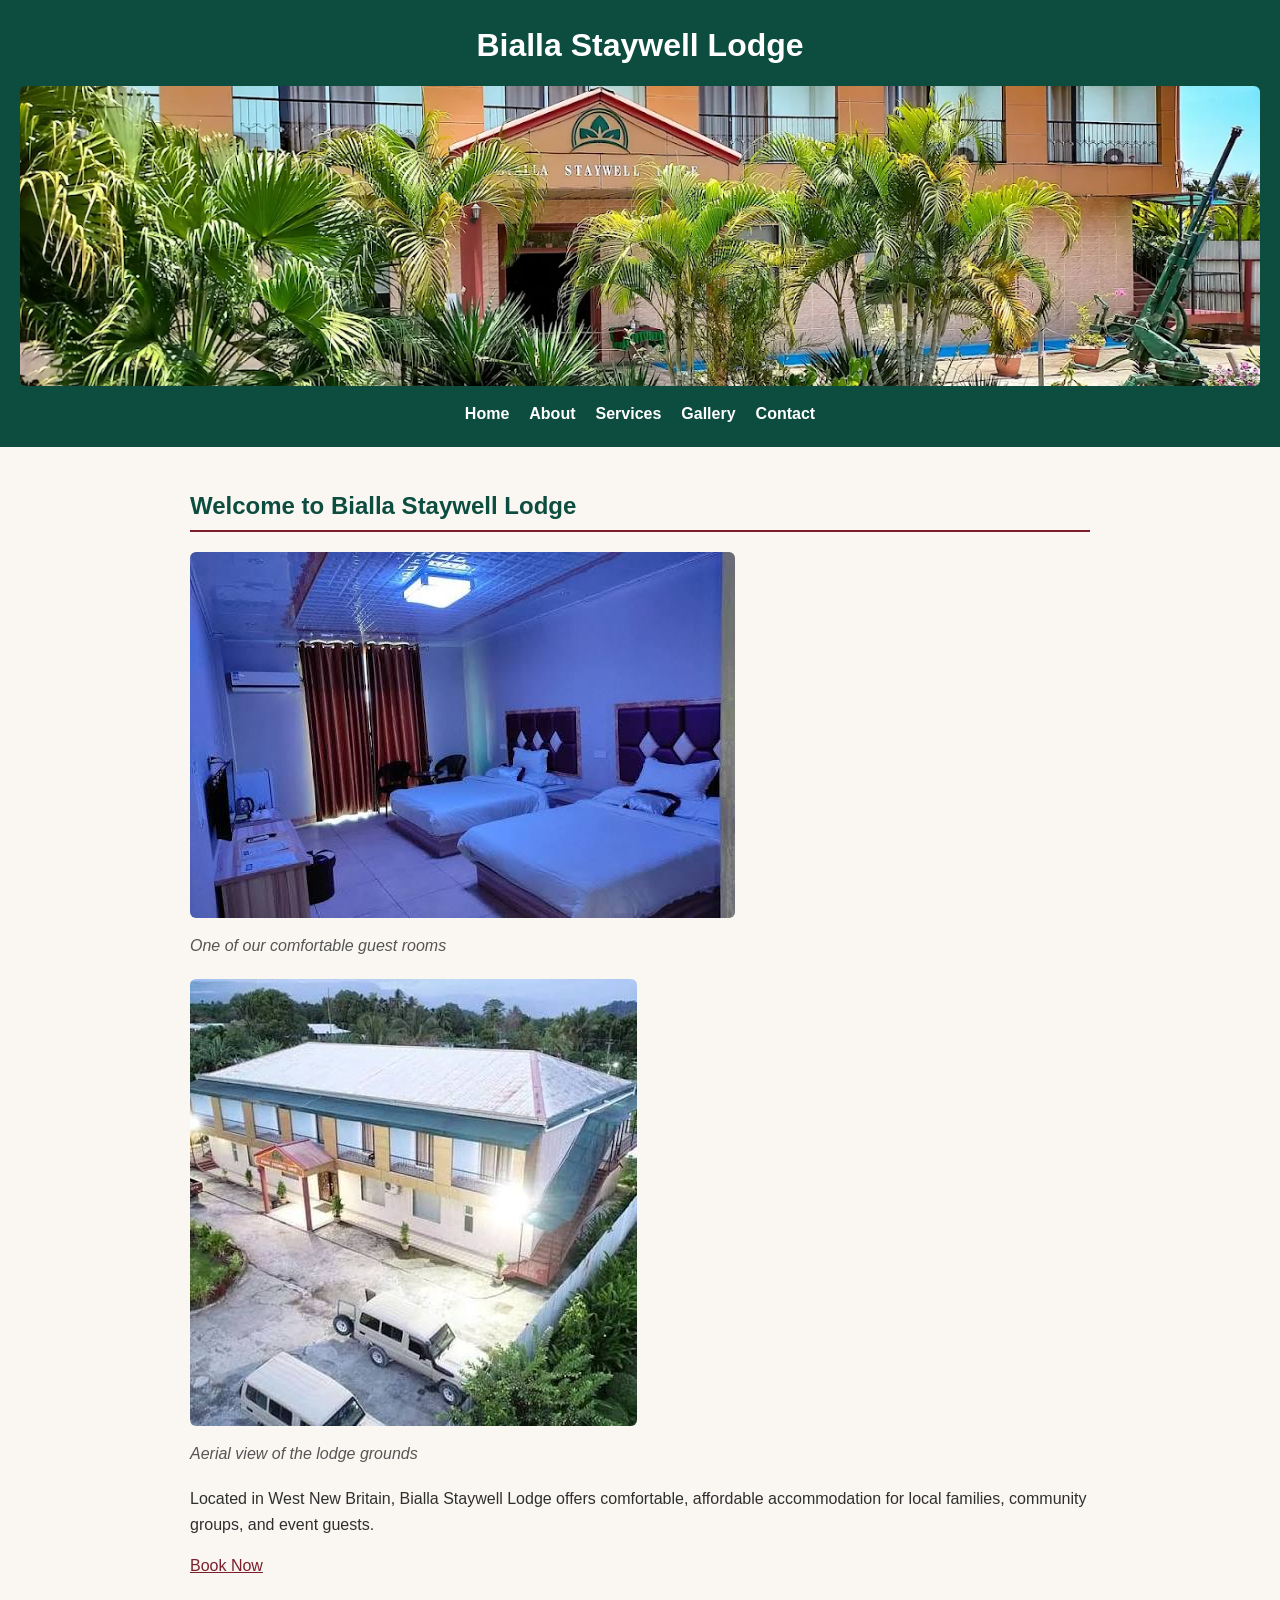
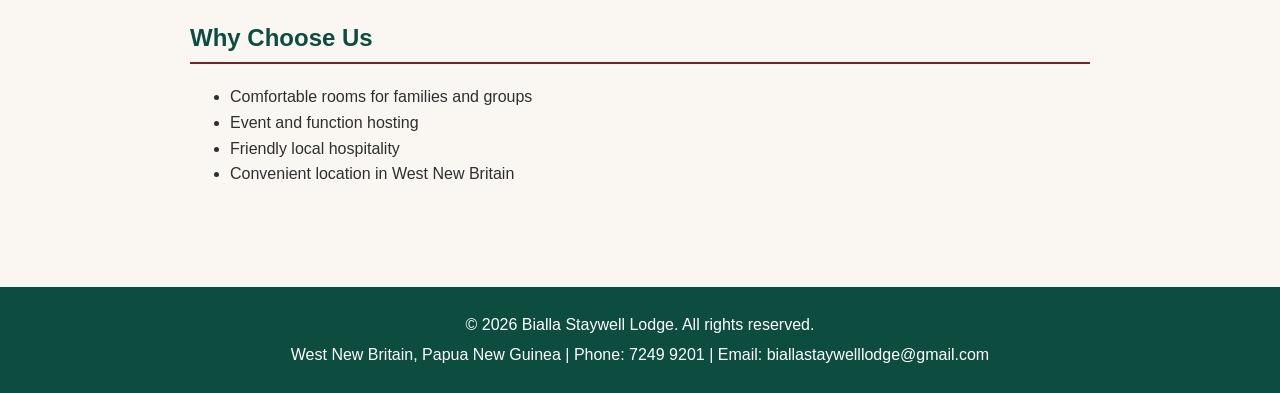
==== index.html @ 3b3d1311 "Add website files" ====
<!DOCTYPE html>
<html lang="en">
<head>
    <meta name="description" content="Bialla Staywell Lodge offers comforatable, affordable accommodation in West New Britain, Papua New Guinea.">
    <meta charset="UTF-8">
    <meta name="viewport" content="width=device-width, initial-scale=1.0">
    <title>Bialla Staywell Lodge | Home</title>

    <link rel="stylesheet" href="css/style.css">
</head>
<body>
    <header>
        <h1>Bialla Staywell Lodge</h1>
            <img src="images/staywell-cover.webp" alt="Front entrance view of Bialla Staywell Lodge in West New Britain">
        <nav>
            <ul>
                <li><a href="index.html">Home</a></li>
                <li><a href="about.html">About</a></li>
                <li><a href="services.html">Services</a></li>
                <li><a href="gallery.html">Gallery</a></li>
                <li><a href="contact.html">Contact</a></li>
            </ul>
        </nav>
    </header>

<main>
<section>
    <h2>Welcome to Bialla Staywell Lodge</h2>
    <figure>
        <img src="images/bedroom.jpeg" alt="Comfortable guest bedroom at Bialla Staywell Lodge">
        <figcaption>One of our comfortable guest rooms</figcaption>
    </figure>

    <figure>
        <img src="images/above-view.jpeg" alt="Aerial view of Bialla Staywell Lodge grounds">
        <figcaption>Aerial view of the lodge grounds</figcaption>
        </figure>

    <p>Located in West New Britain, Bialla Staywell Lodge offers comfortable, affordable accommodation for local families, community groups, and event guests.</p>
    <p><a href="contact.html">Book Now</a></p>
    </section>

    <section>
        <h2>Why Choose Us</h2>
        <ul>
            <li>Comfortable rooms for families and groups</li>
            <li>Event and function hosting</li>
            <li>Friendly local hospitality</li>
            <li>Convenient location in West New Britain</li>
        </ul>
    </section>
    </main>

    <footer>
        <p>&copy; 2026 Bialla Staywell Lodge. All rights reserved.</p>
        <p>West New Britain, Papua New Guinea | Phone: 7249 9201 | Email: biallastaywelllodge@gmail.com</p>
    </footer>
    </body>
---- css/style.css ----
/* Bialla Staywell Lodge - Base Style */

body {
    font-family: Arial, Helvetica, sans-serif;
    margin: 0;
    padding: 0;
    color: #2f2f2f;
    background-color: #faf7f2;
    line-height: 1.6;
}

header {
    background-color: #0d4d40;
    color: #ffffff;
    padding: 20px;
    text-align: center;
}

header h1 {
    margin: 0 0 10px 0;

}

nav ul {
    list-style: none;
    display: flex;
    justify-content: center;
    gap: 20px;
    padding: 0;
    margin: 10px 0 0 0;
}

nav a {
    color: #ffffff;
    text-decoration: none;
    font-weight: bold;
}

nav a:hover {
    color: #c8963e;
}

main {
    max-width: 900px;
    margin: 0 auto;
    padding: 20px;
}

section {
    margin-bottom: 40px;
}

h2 {
    color: #0d4d40;
    border-bottom: 2px solid #7a1f2b;
    padding-bottom: 5px;
}

img {
    max-width: 100%;
    height: auto;
    border-radius: 6px;
    display: block;
    margin: 15px 0;
}

header img {
    max-height: 300px;
    width: 100%;
    object-fit: cover;
    margin: 15px auto;
} 
figure {
    margin: 20px 0;
}

figcaption {
    font-style: italic;
    color: #555555;
    margin-top: 5px;
}

a {
    color: #7a1f2b;
}

footer {
    background-color: #0d4d40;
    color: #ffffff;
    text-align: center;
    padding: 20px;
    margin-top: 40px;
}

footer p {
    margin: 5px 0;
}
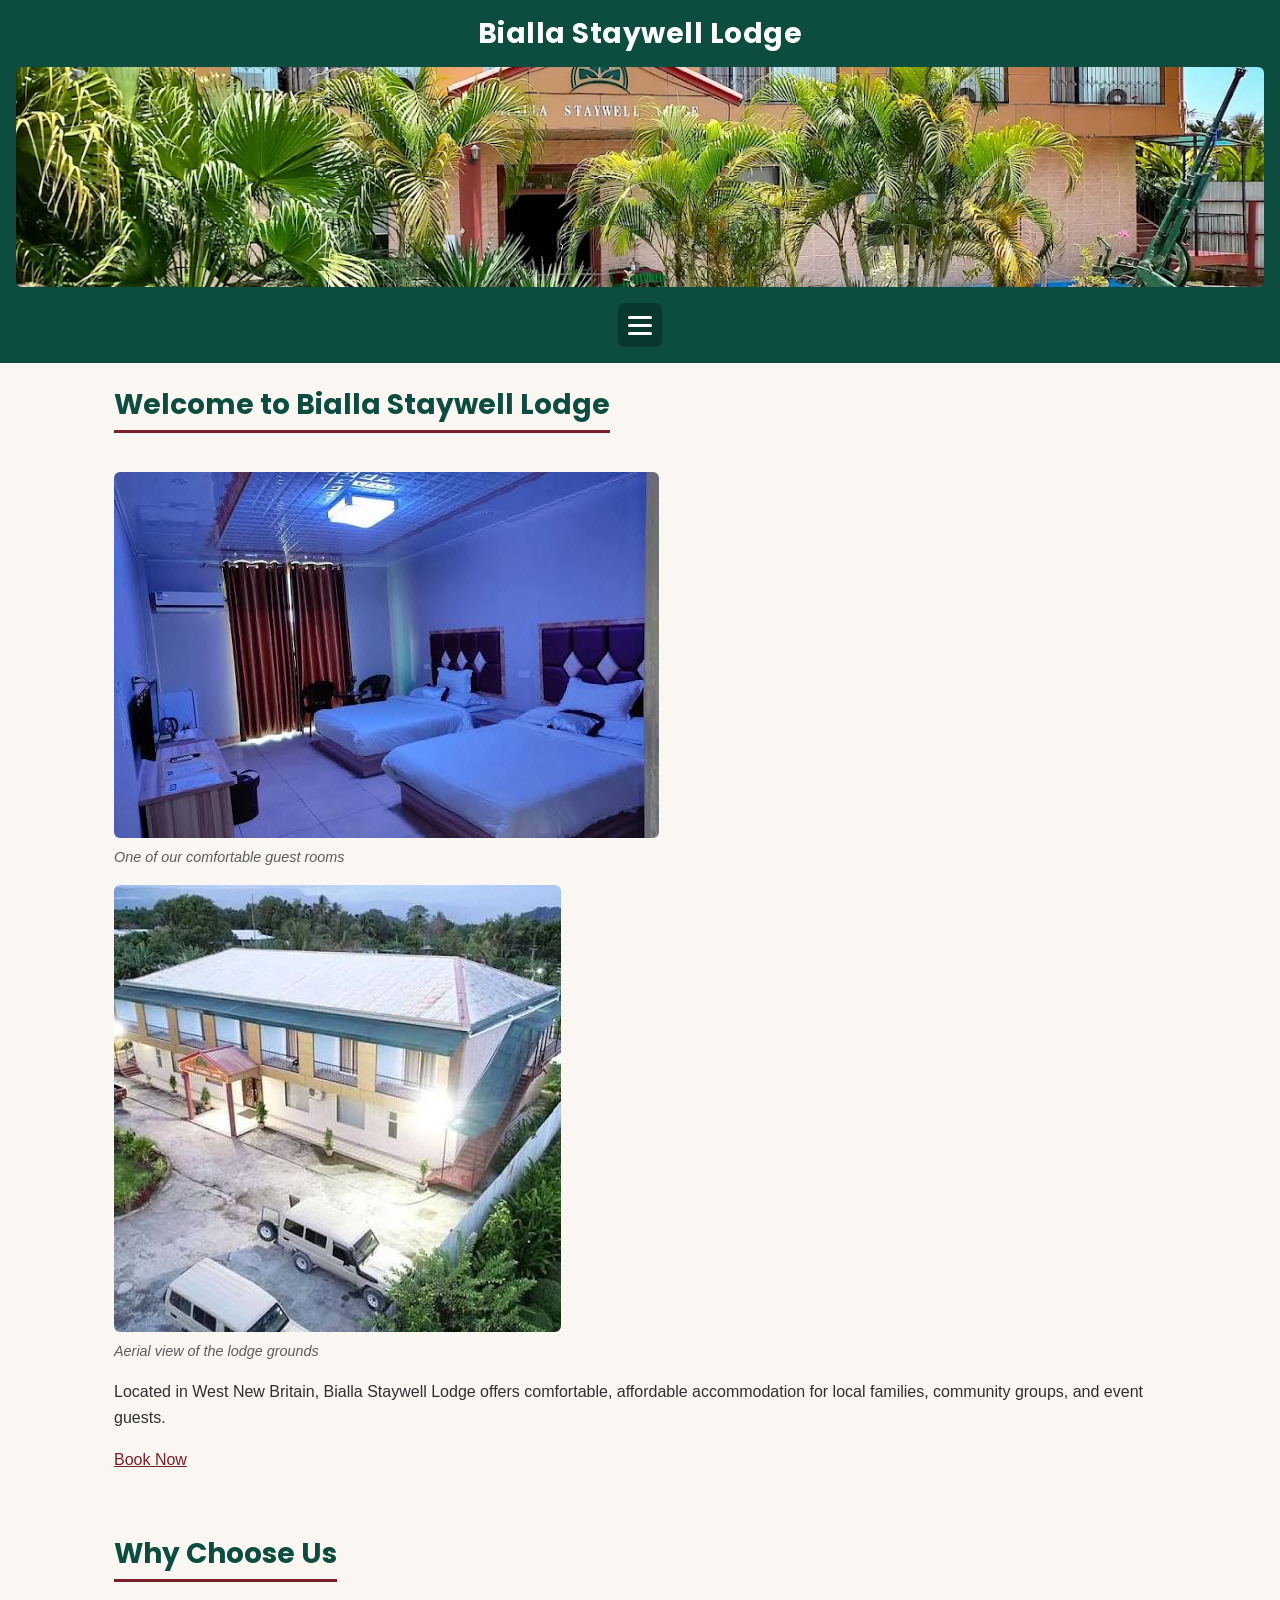
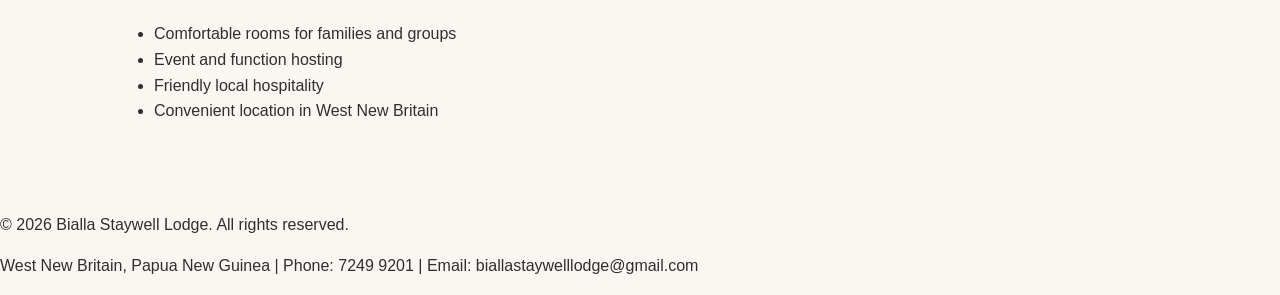
==== commit df7a4227: "Style header, hamburger nav, buttons and forms" ====
--- a/index.html
+++ b/index.html
@@ -6,6 +6,10 @@
     <meta name="viewport" content="width=device-width, initial-scale=1.0">
     <title>Bialla Staywell Lodge | Home</title>
 
+    <link rel="preconnect" href="https://fonts.googleapis.com">
+<link rel="preconnect" href="https://fonts.gstatic.com" crossorigin>
+<link href="https://fonts.googleapis.com/css2?family=Poppins:wght@500;600;700&display=swap" rel="stylesheet">
+<link rel="stylesheet" href="css/style.css">
     <link rel="stylesheet" href="css/style.css">
 </head>
 <body>
@@ -13,14 +17,18 @@
         <h1>Bialla Staywell Lodge</h1>
             <img src="images/staywell-cover.webp" alt="Front entrance view of Bialla Staywell Lodge in West New Britain">
         <nav>
-            <ul>
-                <li><a href="index.html">Home</a></li>
-                <li><a href="about.html">About</a></li>
-                <li><a href="services.html">Services</a></li>
-                <li><a href="gallery.html">Gallery</a></li>
-                <li><a href="contact.html">Contact</a></li>
-            </ul>
-        </nav>
+    <input type="checkbox" id="nav-toggle" class="nav-toggle">
+    <label for="nav-toggle" class="nav-toggle-label" aria-label="Toggle navigation menu">
+        <span class="bar"></span>
+    </label>
+    <ul>
+        <li><a href="index.html">Home</a></li>
+        <li><a href="about.html">About</a></li>
+        <li><a href="services.html">Services</a></li>
+        <li><a href="gallery.html">Gallery</a></li>
+        <li><a href="contact.html">Contact</a></li>
+    </ul>
+</nav>
     </header>
 
 <main>
--- a/css/style.css
+++ b/css/style.css
@@ -1,98 +1,225 @@
-/* Bialla Staywell Lodge - Base Style */
+:root {
+    /* Colours — taken directly from the A2 palette */
+    --color-primary: #0d4d40;
+    --color-primary-dark: #093831;
+    --color-accent: #c8963e;
+    --color-secondary: #7a1f2b;
+    --color-bg: #faf7f2;
+    --color-surface: #ffffff;
+    --color-text: #2f2f2f;
+    --color-text-light: #5c5c5c;
+    --color-border: #e4ddd0;
+
+    /* Typography */
+    --font-heading: 'Poppins', 'Segoe UI', Arial, Helvetica, sans-serif;
+    --font-body: 'Arial', Helvetica, sans-serif;
+    --fs-base: 1rem;
+    --fs-sm: 0.9rem;
+    --fs-lg: 1.25rem;
+    --fs-xl: 1.75rem;
+    --fs-xxl: 2.5rem;
+
+    /* Spacing scale */
+    --space-xs: 0.5rem;
+    --space-sm: 1rem;
+    --space-md: 1.5rem;
+    --space-lg: 2.5rem;
+    --space-xl: 4rem;
+
+    /* Shape / elevation */
+    --radius: 10px;
+    --radius-sm: 6px;
+    --shadow: 0 2px 10px rgba(13, 77, 64, 0.12);
+    --shadow-hover: 0 6px 18px rgba(13, 77, 64, 0.18);
+
+    /* Layout */
+    --container-width: 1100px;
+    --nav-height: 64px;
+}
+
+*, *::before, *::after {
+    box-sizing: border-box;
+}
 
 body {
-    font-family: Arial, Helvetica, sans-serif;
+    font-family: var(--font-body);
     margin: 0;
     padding: 0;
-    color: #2f2f2f;
-    background-color: #faf7f2;
+    color: var(--color-text);
+    background-color: var(--color-bg);
     line-height: 1.6;
-}
-
+    font-size: var(--fs-base);
+}
+
+h1, h2, h3 {
+    font-family: var(--font-heading);
+    line-height: 1.25;
+}
+
+h2 {
+    color: var(--color-primary);
+    font-size: var(--fs-xl);
+    border-bottom: 3px solid var(--color-secondary);
+    padding-bottom: var(--space-xs);
+    display: inline-block;
+    margin-top: 0;
+}
+
+h3 {
+    color: var(--color-primary);
+    margin-bottom: var(--space-xs);
+}
+
+p { margin: 0 0 var(--space-sm) 0; }
+a { color: var(--color-secondary); }
+a:hover { color: var(--color-accent); }
+
+a:focus-visible, button:focus-visible, input:focus-visible,
+select:focus-visible, textarea:focus-visible, .nav-toggle-label:focus-visible {
+    outline: 3px solid var(--color-accent);
+    outline-offset: 2px;
+}
+
+img {
+    max-width: 100%;
+    height: auto;
+    border-radius: var(--radius-sm);
+    display: block;
+}
+/* HEADER */
 header {
-    background-color: #0d4d40;
+    background-color: var(--color-primary);
     color: #ffffff;
-    padding: 20px;
+    padding: var(--space-sm) var(--space-sm) 0;
     text-align: center;
 }
 
 header h1 {
-    margin: 0 0 10px 0;
-
-}
+    margin: 0 0 var(--space-sm) 0;
+    font-size: var(--fs-xl);
+    letter-spacing: 0.5px;
+}
+
+header img {
+    max-height: 220px;
+    width: 100%;
+    object-fit: cover;
+    border-radius: var(--radius-sm);
+    margin: 0 auto var(--space-sm);
+}
+
+/* RESPONSIVE NAV (mobile-first: hamburger by default) */
+nav {
+    position: relative;
+    max-width: var(--container-width);
+    margin: 0 auto;
+}
+
+.nav-toggle {
+    position: absolute;
+    opacity: 0;
+    pointer-events: none;
+}
+
+.nav-toggle-label {
+    display: flex;
+    align-items: center;
+    justify-content: center;
+    width: 44px;
+    height: 44px;
+    margin: 0 auto var(--space-sm);
+    background-color: var(--color-primary-dark);
+    border-radius: var(--radius-sm);
+    cursor: pointer;
+}
+
+.nav-toggle-label .bar,
+.nav-toggle-label .bar::before,
+.nav-toggle-label .bar::after {
+    display: block;
+    width: 24px;
+    height: 3px;
+    background-color: #ffffff;
+    border-radius: 2px;
+    position: relative;
+}
+.nav-toggle-label .bar::before { content: ""; position: absolute; top: -8px; }
+.nav-toggle-label .bar::after  { content: ""; position: absolute; top: 8px; }
 
 nav ul {
     list-style: none;
+    padding: 0;
+    margin: 0;
+    max-height: 0;
+    overflow: hidden;
+    transition: max-height 0.3s ease;
     display: flex;
-    justify-content: center;
-    gap: 20px;
-    padding: 0;
-    margin: 10px 0 0 0;
-}
+    flex-direction: column;
+    align-items: center;
+}
+
+.nav-toggle:checked ~ ul {
+    max-height: 300px;
+    padding-bottom: var(--space-sm);
+}
+
+nav ul li { width: 100%; text-align: center; }
 
 nav a {
+    display: block;
     color: #ffffff;
     text-decoration: none;
     font-weight: bold;
-}
-
-nav a:hover {
-    color: #c8963e;
-}
-
-main {
-    max-width: 900px;
-    margin: 0 auto;
-    padding: 20px;
-}
-
-section {
-    margin-bottom: 40px;
-}
-
-h2 {
-    color: #0d4d40;
-    border-bottom: 2px solid #7a1f2b;
-    padding-bottom: 5px;
-}
-
-img {
-    max-width: 100%;
-    height: auto;
-    border-radius: 6px;
-    display: block;
-    margin: 15px 0;
-}
-
-header img {
-    max-height: 300px;
+    padding: var(--space-xs) var(--space-sm);
+}
+
+nav a:hover, nav a:focus-visible { color: var(--color-accent); }
+
+/* LAYOUT SHELL */
+main { max-width: var(--container-width); margin: 0 auto; padding: var(--space-md); }
+section { margin-bottom: var(--space-xl); }
+figure { margin: var(--space-sm) 0; }
+figcaption { font-style: italic; color: var(--color-text-light); margin-top: var(--space-xs); font-size: var(--fs-sm); }
+
+/* BUTTONS */
+.btn, button, input[type="submit"] {
+    display: inline-block;
+    background-color: var(--color-secondary);
+    color: #ffffff;
+    border: none;
+    padding: 0.75rem 1.5rem;
+    border-radius: var(--radius-sm);
+    font-weight: bold;
+    font-size: var(--fs-base);
+    text-decoration: none;
+    cursor: pointer;
+    transition: background-color 0.2s ease, transform 0.1s ease;
+}
+.btn:hover, button:hover, input[type="submit"]:hover {
+    background-color: var(--color-accent);
+    color: var(--color-primary-dark);
+}
+.btn:active, button:active { transform: translateY(1px); }
+
+/* FORMS */
+form {
+    background-color: var(--color-surface);
+    border: 1px solid var(--color-border);
+    border-radius: var(--radius);
+    padding: var(--space-md);
+    box-shadow: var(--shadow);
+}
+form p { margin: 0 0 var(--space-sm) 0; }
+label { display: block; font-weight: bold; margin-bottom: var(--space-xs); color: var(--color-primary-dark); }
+input, select, textarea {
     width: 100%;
-    object-fit: cover;
-    margin: 15px auto;
-} 
-figure {
-    margin: 20px 0;
-}
-
-figcaption {
-    font-style: italic;
-    color: #555555;
-    margin-top: 5px;
-}
-
-a {
-    color: #7a1f2b;
-}
-
-footer {
-    background-color: #0d4d40;
-    color: #ffffff;
-    text-align: center;
-    padding: 20px;
-    margin-top: 40px;
-}
-
-footer p {
-    margin: 5px 0;
-}
-    
+    padding: 0.6rem 0.75rem;
+    border: 1px solid var(--color-border);
+    border-radius: var(--radius-sm);
+    font-family: var(--font-body);
+    font-size: var(--fs-base);
+    background-color: var(--color-bg);
+    color: var(--color-text);
+}
+input:focus, select:focus, textarea:focus { border-color: var(--color-accent); outline: none; }
+textarea { resize: vertical; }
--- a/css/style.css
+++ b/css/style.css
@@ -1,98 +1,225 @@
-/* Bialla Staywell Lodge - Base Style */
+:root {
+    /* Colours — taken directly from the A2 palette */
+    --color-primary: #0d4d40;
+    --color-primary-dark: #093831;
+    --color-accent: #c8963e;
+    --color-secondary: #7a1f2b;
+    --color-bg: #faf7f2;
+    --color-surface: #ffffff;
+    --color-text: #2f2f2f;
+    --color-text-light: #5c5c5c;
+    --color-border: #e4ddd0;
+
+    /* Typography */
+    --font-heading: 'Poppins', 'Segoe UI', Arial, Helvetica, sans-serif;
+    --font-body: 'Arial', Helvetica, sans-serif;
+    --fs-base: 1rem;
+    --fs-sm: 0.9rem;
+    --fs-lg: 1.25rem;
+    --fs-xl: 1.75rem;
+    --fs-xxl: 2.5rem;
+
+    /* Spacing scale */
+    --space-xs: 0.5rem;
+    --space-sm: 1rem;
+    --space-md: 1.5rem;
+    --space-lg: 2.5rem;
+    --space-xl: 4rem;
+
+    /* Shape / elevation */
+    --radius: 10px;
+    --radius-sm: 6px;
+    --shadow: 0 2px 10px rgba(13, 77, 64, 0.12);
+    --shadow-hover: 0 6px 18px rgba(13, 77, 64, 0.18);
+
+    /* Layout */
+    --container-width: 1100px;
+    --nav-height: 64px;
+}
+
+*, *::before, *::after {
+    box-sizing: border-box;
+}
 
 body {
-    font-family: Arial, Helvetica, sans-serif;
+    font-family: var(--font-body);
     margin: 0;
     padding: 0;
-    color: #2f2f2f;
-    background-color: #faf7f2;
+    color: var(--color-text);
+    background-color: var(--color-bg);
     line-height: 1.6;
-}
-
+    font-size: var(--fs-base);
+}
+
+h1, h2, h3 {
+    font-family: var(--font-heading);
+    line-height: 1.25;
+}
+
+h2 {
+    color: var(--color-primary);
+    font-size: var(--fs-xl);
+    border-bottom: 3px solid var(--color-secondary);
+    padding-bottom: var(--space-xs);
+    display: inline-block;
+    margin-top: 0;
+}
+
+h3 {
+    color: var(--color-primary);
+    margin-bottom: var(--space-xs);
+}
+
+p { margin: 0 0 var(--space-sm) 0; }
+a { color: var(--color-secondary); }
+a:hover { color: var(--color-accent); }
+
+a:focus-visible, button:focus-visible, input:focus-visible,
+select:focus-visible, textarea:focus-visible, .nav-toggle-label:focus-visible {
+    outline: 3px solid var(--color-accent);
+    outline-offset: 2px;
+}
+
+img {
+    max-width: 100%;
+    height: auto;
+    border-radius: var(--radius-sm);
+    display: block;
+}
+/* HEADER */
 header {
-    background-color: #0d4d40;
+    background-color: var(--color-primary);
     color: #ffffff;
-    padding: 20px;
+    padding: var(--space-sm) var(--space-sm) 0;
     text-align: center;
 }
 
 header h1 {
-    margin: 0 0 10px 0;
-
-}
+    margin: 0 0 var(--space-sm) 0;
+    font-size: var(--fs-xl);
+    letter-spacing: 0.5px;
+}
+
+header img {
+    max-height: 220px;
+    width: 100%;
+    object-fit: cover;
+    border-radius: var(--radius-sm);
+    margin: 0 auto var(--space-sm);
+}
+
+/* RESPONSIVE NAV (mobile-first: hamburger by default) */
+nav {
+    position: relative;
+    max-width: var(--container-width);
+    margin: 0 auto;
+}
+
+.nav-toggle {
+    position: absolute;
+    opacity: 0;
+    pointer-events: none;
+}
+
+.nav-toggle-label {
+    display: flex;
+    align-items: center;
+    justify-content: center;
+    width: 44px;
+    height: 44px;
+    margin: 0 auto var(--space-sm);
+    background-color: var(--color-primary-dark);
+    border-radius: var(--radius-sm);
+    cursor: pointer;
+}
+
+.nav-toggle-label .bar,
+.nav-toggle-label .bar::before,
+.nav-toggle-label .bar::after {
+    display: block;
+    width: 24px;
+    height: 3px;
+    background-color: #ffffff;
+    border-radius: 2px;
+    position: relative;
+}
+.nav-toggle-label .bar::before { content: ""; position: absolute; top: -8px; }
+.nav-toggle-label .bar::after  { content: ""; position: absolute; top: 8px; }
 
 nav ul {
     list-style: none;
+    padding: 0;
+    margin: 0;
+    max-height: 0;
+    overflow: hidden;
+    transition: max-height 0.3s ease;
     display: flex;
-    justify-content: center;
-    gap: 20px;
-    padding: 0;
-    margin: 10px 0 0 0;
-}
+    flex-direction: column;
+    align-items: center;
+}
+
+.nav-toggle:checked ~ ul {
+    max-height: 300px;
+    padding-bottom: var(--space-sm);
+}
+
+nav ul li { width: 100%; text-align: center; }
 
 nav a {
+    display: block;
     color: #ffffff;
     text-decoration: none;
     font-weight: bold;
-}
-
-nav a:hover {
-    color: #c8963e;
-}
-
-main {
-    max-width: 900px;
-    margin: 0 auto;
-    padding: 20px;
-}
-
-section {
-    margin-bottom: 40px;
-}
-
-h2 {
-    color: #0d4d40;
-    border-bottom: 2px solid #7a1f2b;
-    padding-bottom: 5px;
-}
-
-img {
-    max-width: 100%;
-    height: auto;
-    border-radius: 6px;
-    display: block;
-    margin: 15px 0;
-}
-
-header img {
-    max-height: 300px;
+    padding: var(--space-xs) var(--space-sm);
+}
+
+nav a:hover, nav a:focus-visible { color: var(--color-accent); }
+
+/* LAYOUT SHELL */
+main { max-width: var(--container-width); margin: 0 auto; padding: var(--space-md); }
+section { margin-bottom: var(--space-xl); }
+figure { margin: var(--space-sm) 0; }
+figcaption { font-style: italic; color: var(--color-text-light); margin-top: var(--space-xs); font-size: var(--fs-sm); }
+
+/* BUTTONS */
+.btn, button, input[type="submit"] {
+    display: inline-block;
+    background-color: var(--color-secondary);
+    color: #ffffff;
+    border: none;
+    padding: 0.75rem 1.5rem;
+    border-radius: var(--radius-sm);
+    font-weight: bold;
+    font-size: var(--fs-base);
+    text-decoration: none;
+    cursor: pointer;
+    transition: background-color 0.2s ease, transform 0.1s ease;
+}
+.btn:hover, button:hover, input[type="submit"]:hover {
+    background-color: var(--color-accent);
+    color: var(--color-primary-dark);
+}
+.btn:active, button:active { transform: translateY(1px); }
+
+/* FORMS */
+form {
+    background-color: var(--color-surface);
+    border: 1px solid var(--color-border);
+    border-radius: var(--radius);
+    padding: var(--space-md);
+    box-shadow: var(--shadow);
+}
+form p { margin: 0 0 var(--space-sm) 0; }
+label { display: block; font-weight: bold; margin-bottom: var(--space-xs); color: var(--color-primary-dark); }
+input, select, textarea {
     width: 100%;
-    object-fit: cover;
-    margin: 15px auto;
-} 
-figure {
-    margin: 20px 0;
-}
-
-figcaption {
-    font-style: italic;
-    color: #555555;
-    margin-top: 5px;
-}
-
-a {
-    color: #7a1f2b;
-}
-
-footer {
-    background-color: #0d4d40;
-    color: #ffffff;
-    text-align: center;
-    padding: 20px;
-    margin-top: 40px;
-}
-
-footer p {
-    margin: 5px 0;
-}
-    
+    padding: 0.6rem 0.75rem;
+    border: 1px solid var(--color-border);
+    border-radius: var(--radius-sm);
+    font-family: var(--font-body);
+    font-size: var(--fs-base);
+    background-color: var(--color-bg);
+    color: var(--color-text);
+}
+input:focus, select:focus, textarea:focus { border-color: var(--color-accent); outline: none; }
+textarea { resize: vertical; }
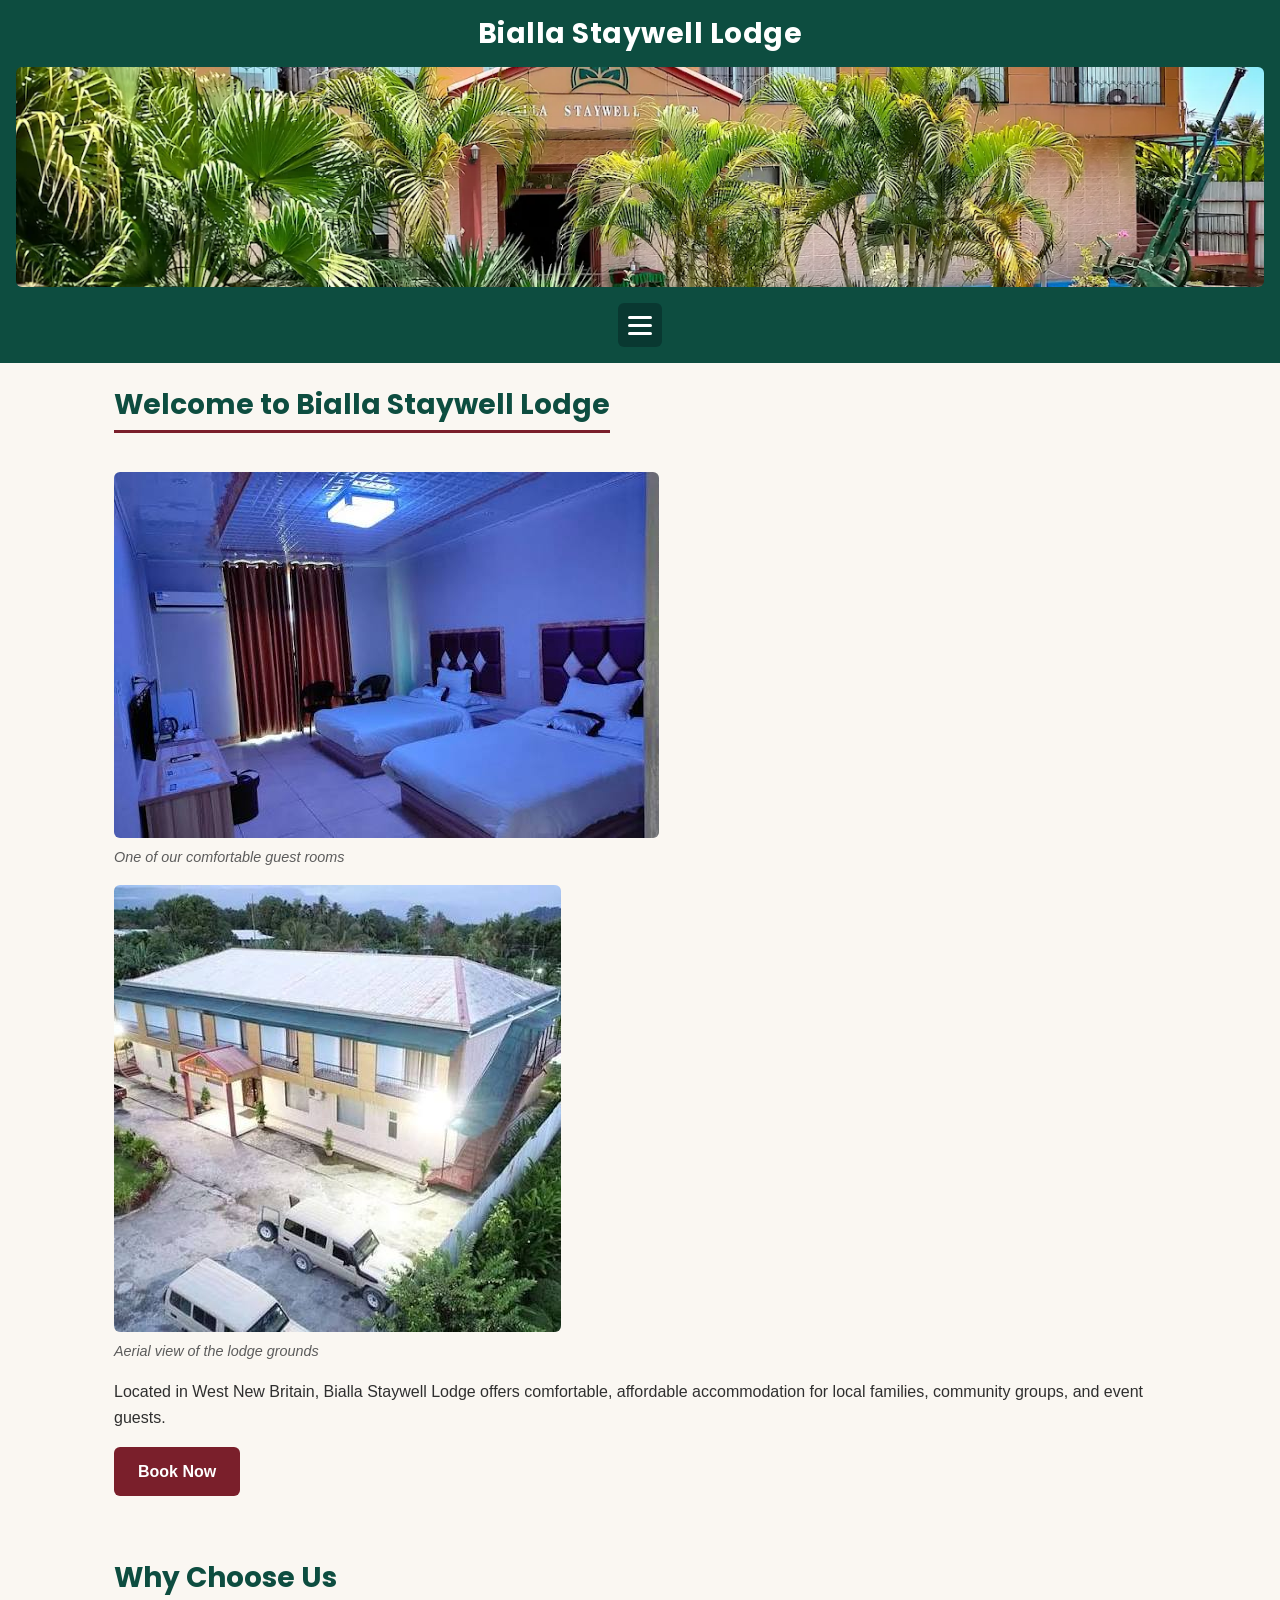
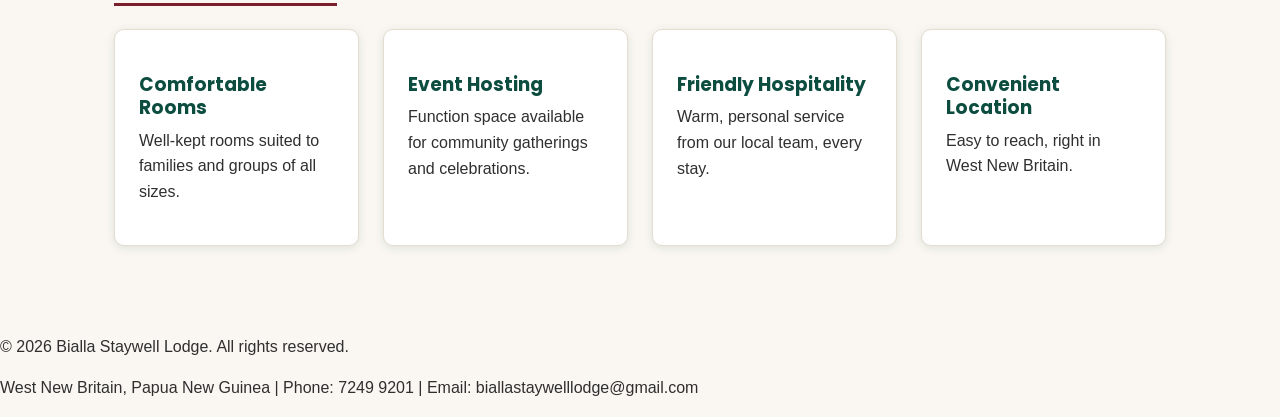
==== commit a5b18e6f: "Add Flexbox layout to feature cards and form rows" ====
--- a/index.html
+++ b/index.html
@@ -45,18 +45,30 @@
         </figure>
 
     <p>Located in West New Britain, Bialla Staywell Lodge offers comfortable, affordable accommodation for local families, community groups, and event guests.</p>
-    <p><a href="contact.html">Book Now</a></p>
+    <p><a href="contact.html" class="btn">Book Now</a></p>
     </section>
 
     <section>
-        <h2>Why Choose Us</h2>
-        <ul>
-            <li>Comfortable rooms for families and groups</li>
-            <li>Event and function hosting</li>
-            <li>Friendly local hospitality</li>
-            <li>Convenient location in West New Britain</li>
-        </ul>
-    </section>
+    <h2>Why Choose Us</h2>
+    <div class="feature-row">
+        <div class="card">
+            <h3>Comfortable Rooms</h3>
+            <p>Well-kept rooms suited to families and groups of all sizes.</p>
+        </div>
+        <div class="card">
+            <h3>Event Hosting</h3>
+            <p>Function space available for community gatherings and celebrations.</p>
+        </div>
+        <div class="card">
+            <h3>Friendly Hospitality</h3>
+            <p>Warm, personal service from our local team, every stay.</p>
+        </div>
+        <div class="card">
+            <h3>Convenient Location</h3>
+            <p>Easy to reach, right in West New Britain.</p>
+        </div>
+    </div>
+</section>
     </main>
 
     <footer>
--- a/css/style.css
+++ b/css/style.css
@@ -222,4 +222,23 @@
     color: var(--color-text);
 }
 input:focus, select:focus, textarea:focus { border-color: var(--color-accent); outline: none; }
-textarea { resize: vertical; }+textarea { resize: vertical; }
+.feature-row {
+    display: flex;
+    flex-wrap: wrap;
+    gap: var(--space-md);
+}
+.feature-row .card { flex: 1 1 220px; }
+
+.form-row { display: flex; flex-wrap: wrap; gap: var(--space-md); }
+.form-row > p { flex: 1 1 220px; }
+
+.card {
+    background-color: var(--color-surface);
+    border: 1px solid var(--color-border);
+    border-radius: var(--radius);
+    padding: var(--space-md);
+    box-shadow: var(--shadow);
+    transition: box-shadow 0.2s ease, transform 0.2s ease;
+}
+.card:hover { box-shadow: var(--shadow-hover); transform: translateY(-2px); }
--- a/css/style.css
+++ b/css/style.css
@@ -222,4 +222,23 @@
     color: var(--color-text);
 }
 input:focus, select:focus, textarea:focus { border-color: var(--color-accent); outline: none; }
-textarea { resize: vertical; }+textarea { resize: vertical; }
+.feature-row {
+    display: flex;
+    flex-wrap: wrap;
+    gap: var(--space-md);
+}
+.feature-row .card { flex: 1 1 220px; }
+
+.form-row { display: flex; flex-wrap: wrap; gap: var(--space-md); }
+.form-row > p { flex: 1 1 220px; }
+
+.card {
+    background-color: var(--color-surface);
+    border: 1px solid var(--color-border);
+    border-radius: var(--radius);
+    padding: var(--space-md);
+    box-shadow: var(--shadow);
+    transition: box-shadow 0.2s ease, transform 0.2s ease;
+}
+.card:hover { box-shadow: var(--shadow-hover); transform: translateY(-2px); }
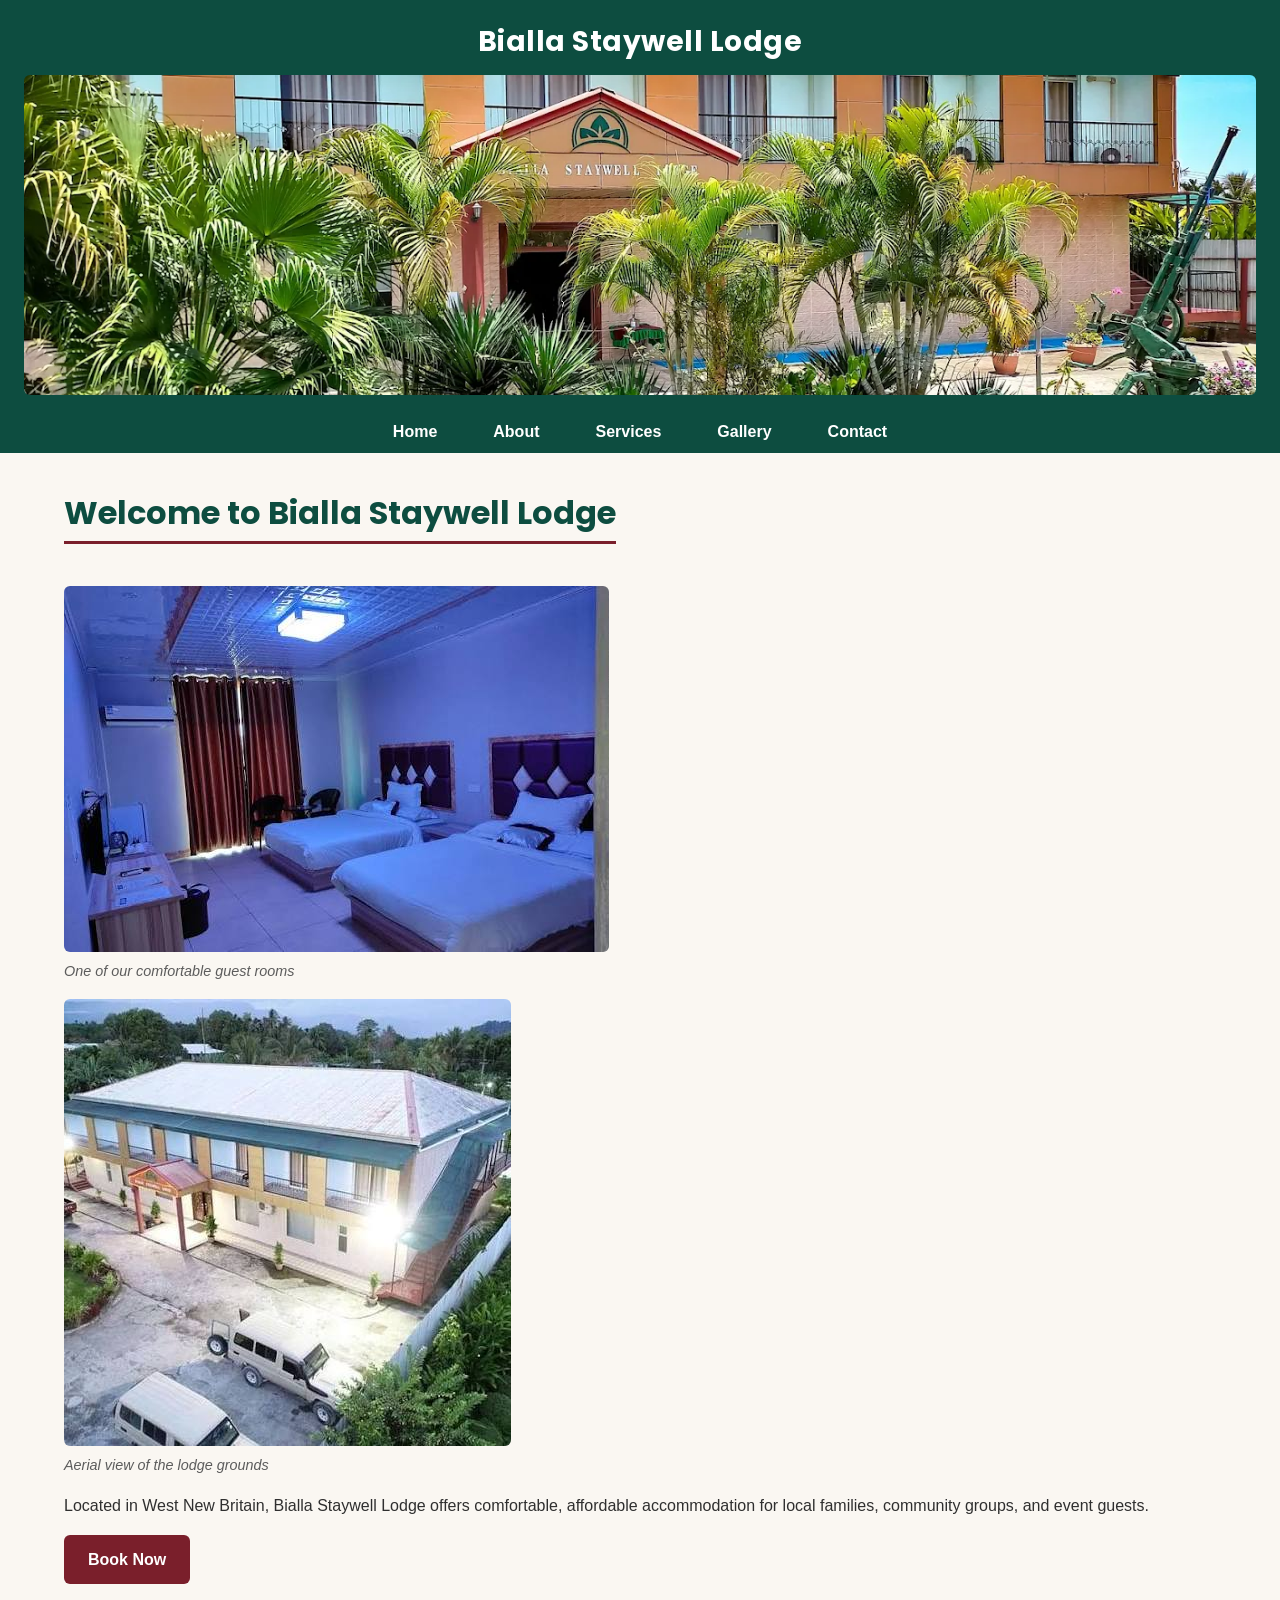
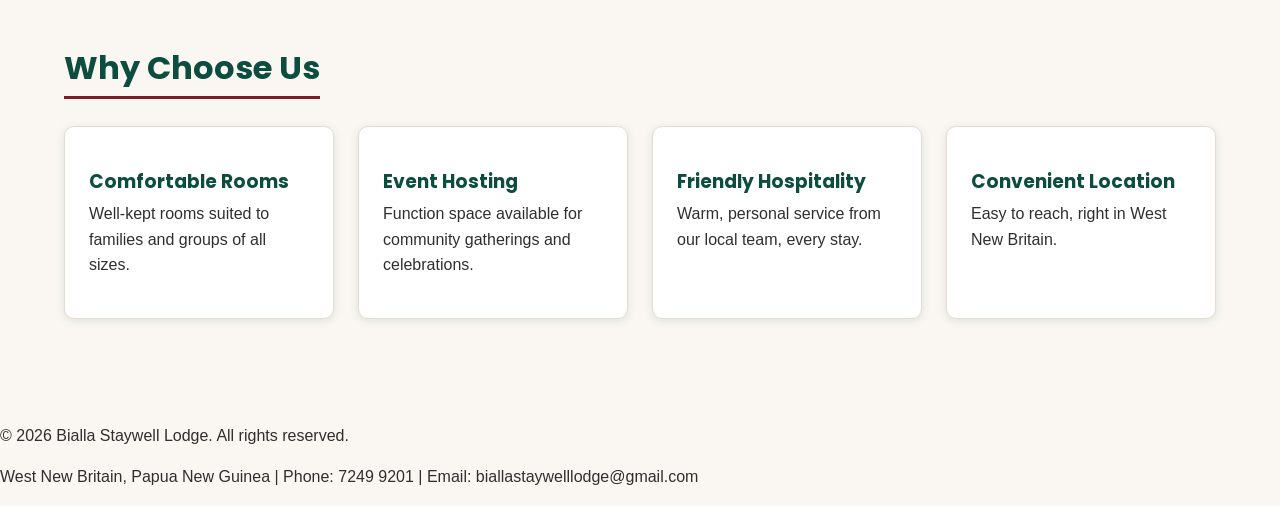
==== commit d5837426: "Add validation evidence screenshots" ====
--- a/index.html
+++ b/index.html
@@ -17,8 +17,8 @@
         <h1>Bialla Staywell Lodge</h1>
             <img src="images/staywell-cover.webp" alt="Front entrance view of Bialla Staywell Lodge in West New Britain">
         <nav>
-    <input type="checkbox" id="nav-toggle" class="nav-toggle">
-    <label for="nav-toggle" class="nav-toggle-label" aria-label="Toggle navigation menu">
+    <input type="checkbox" id="nav-toggle" class="nav-toggle" aria-label="Toggle navigation menu">
+    <label for="nav-toggle" class="nav-toggle-label">
         <span class="bar"></span>
     </label>
     <ul>
--- a/css/style.css
+++ b/css/style.css
@@ -241,4 +241,94 @@
     box-shadow: var(--shadow);
     transition: box-shadow 0.2s ease, transform 0.2s ease;
 }
-.card:hover { box-shadow: var(--shadow-hover); transform: translateY(-2px); }+.card:hover { box-shadow: var(--shadow-hover); transform: translateY(-2px); }
+.grid {
+    display: grid;
+    grid-template-columns: 1fr;
+    gap: var(--space-md);
+}
+
+.gallery-grid figure { margin: 0; }
+.gallery-grid img { width: 100%; aspect-ratio: 4 / 3; object-fit: cover; }
+
+.amenities-grid {
+    list-style: none;
+    padding: 0;
+    margin: 0;
+}
+.amenities-grid .card {
+    display: flex;
+    align-items: center;
+    font-weight: 600;
+    color: var(--color-primary-dark);
+}
+/* TABLES (Contact details, Room rates) */
+table {
+    width: 100%;
+    border-collapse: collapse;
+    background-color: var(--color-surface);
+    border-radius: var(--radius);
+    overflow: hidden;
+    box-shadow: var(--shadow);
+}
+
+caption {
+    text-align: left;
+    font-weight: bold;
+    color: var(--color-primary);
+    padding: var(--space-xs) 0;
+    font-size: var(--fs-lg);
+}
+
+th, td {
+    text-align: left;
+    padding: var(--space-sm);
+    border-bottom: 1px solid var(--color-border);
+}
+
+thead th {
+    background-color: var(--color-primary);
+    color: #ffffff;
+}
+
+tbody tr:hover {
+    background-color: var(--color-bg);
+}
+/* ---- Tablet: 600px and up ---- */
+@media (min-width: 600px) {
+    header img { max-height: 280px; }
+    h2 { font-size: 2rem; }
+
+    .nav-toggle-label { display: none; }
+    nav ul {
+        max-height: none;
+        overflow: visible;
+        flex-direction: row;
+        justify-content: center;
+        gap: var(--space-md);
+    }
+    nav ul li { width: auto; }
+
+    .gallery-grid { grid-template-columns: repeat(2, 1fr); }
+    .amenities-grid { grid-template-columns: repeat(2, 1fr); }
+}
+
+/* ---- Desktop: 900px and up ---- */
+@media (min-width: 900px) {
+    header { padding: var(--space-md) var(--space-md) 0; }
+    header img { max-height: 320px; }
+    main { padding: var(--space-lg) var(--space-md); }
+    h1 { font-size: var(--fs-xxl); }
+
+    .gallery-grid { grid-template-columns: repeat(3, 1fr); }
+    .amenities-grid { grid-template-columns: repeat(3, 1fr); }
+
+    .hero { display: flex; gap: var(--space-lg); align-items: center; }
+    .hero > * { flex: 1; }
+}
+
+/* ---- Large desktop: 1200px and up ---- */
+@media (min-width: 1200px) {
+    :root { --container-width: 1200px; }
+    .feature-row .card { flex: 1 1 0; }
+}
--- a/css/style.css
+++ b/css/style.css
@@ -241,4 +241,94 @@
     box-shadow: var(--shadow);
     transition: box-shadow 0.2s ease, transform 0.2s ease;
 }
-.card:hover { box-shadow: var(--shadow-hover); transform: translateY(-2px); }+.card:hover { box-shadow: var(--shadow-hover); transform: translateY(-2px); }
+.grid {
+    display: grid;
+    grid-template-columns: 1fr;
+    gap: var(--space-md);
+}
+
+.gallery-grid figure { margin: 0; }
+.gallery-grid img { width: 100%; aspect-ratio: 4 / 3; object-fit: cover; }
+
+.amenities-grid {
+    list-style: none;
+    padding: 0;
+    margin: 0;
+}
+.amenities-grid .card {
+    display: flex;
+    align-items: center;
+    font-weight: 600;
+    color: var(--color-primary-dark);
+}
+/* TABLES (Contact details, Room rates) */
+table {
+    width: 100%;
+    border-collapse: collapse;
+    background-color: var(--color-surface);
+    border-radius: var(--radius);
+    overflow: hidden;
+    box-shadow: var(--shadow);
+}
+
+caption {
+    text-align: left;
+    font-weight: bold;
+    color: var(--color-primary);
+    padding: var(--space-xs) 0;
+    font-size: var(--fs-lg);
+}
+
+th, td {
+    text-align: left;
+    padding: var(--space-sm);
+    border-bottom: 1px solid var(--color-border);
+}
+
+thead th {
+    background-color: var(--color-primary);
+    color: #ffffff;
+}
+
+tbody tr:hover {
+    background-color: var(--color-bg);
+}
+/* ---- Tablet: 600px and up ---- */
+@media (min-width: 600px) {
+    header img { max-height: 280px; }
+    h2 { font-size: 2rem; }
+
+    .nav-toggle-label { display: none; }
+    nav ul {
+        max-height: none;
+        overflow: visible;
+        flex-direction: row;
+        justify-content: center;
+        gap: var(--space-md);
+    }
+    nav ul li { width: auto; }
+
+    .gallery-grid { grid-template-columns: repeat(2, 1fr); }
+    .amenities-grid { grid-template-columns: repeat(2, 1fr); }
+}
+
+/* ---- Desktop: 900px and up ---- */
+@media (min-width: 900px) {
+    header { padding: var(--space-md) var(--space-md) 0; }
+    header img { max-height: 320px; }
+    main { padding: var(--space-lg) var(--space-md); }
+    h1 { font-size: var(--fs-xxl); }
+
+    .gallery-grid { grid-template-columns: repeat(3, 1fr); }
+    .amenities-grid { grid-template-columns: repeat(3, 1fr); }
+
+    .hero { display: flex; gap: var(--space-lg); align-items: center; }
+    .hero > * { flex: 1; }
+}
+
+/* ---- Large desktop: 1200px and up ---- */
+@media (min-width: 1200px) {
+    :root { --container-width: 1200px; }
+    .feature-row .card { flex: 1 1 0; }
+}
